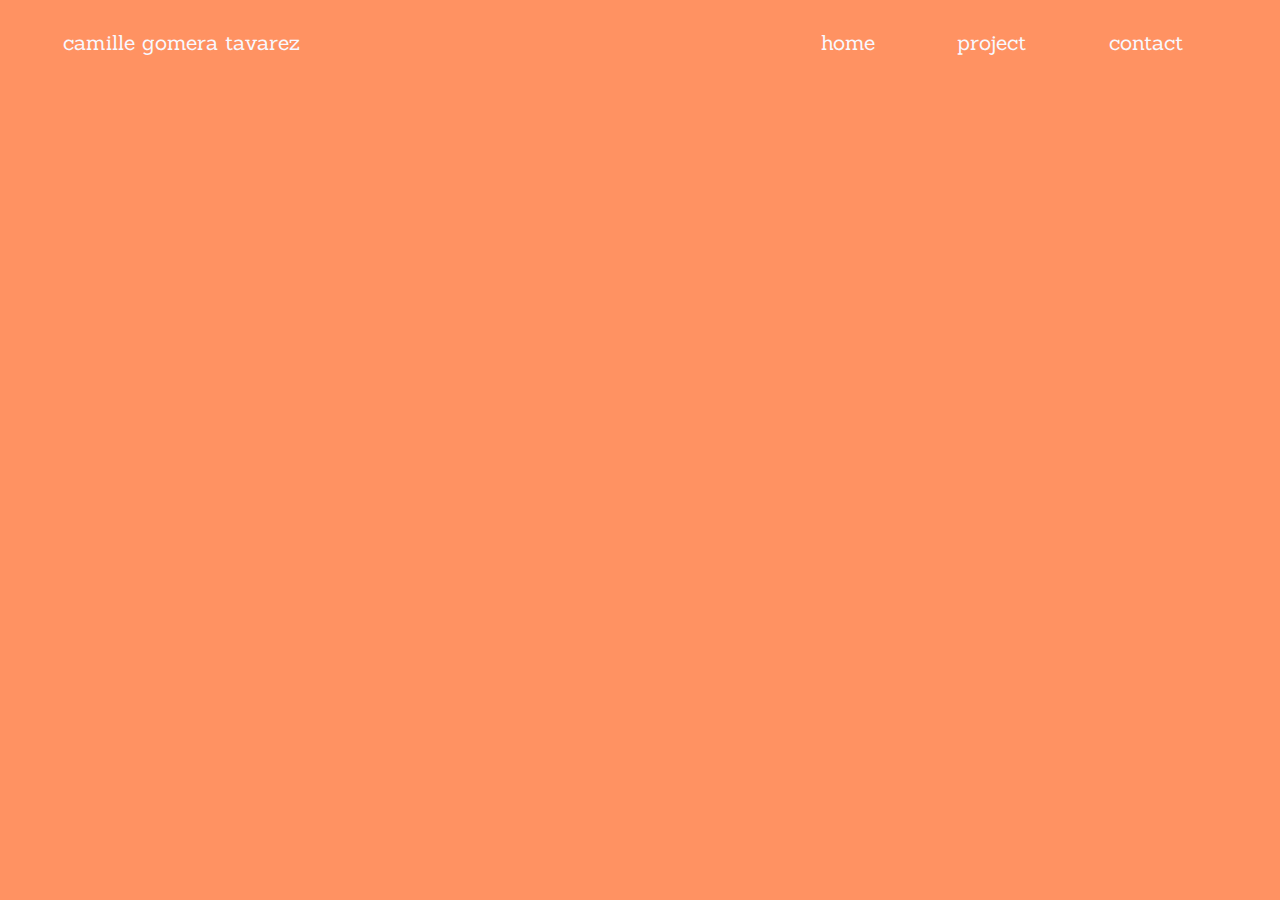
==== index.html @ aeec89e2 "added pages" ====
<!DOCTYPE html>
<html>
    
    <head>
        <meta charset="utf-8">
        <title>camille gomera-tavarez</title>
        <link rel="stylesheet" href="style.css">
        <link href="https://fonts.googleapis.com/css?family=Sanchez:400,400i" rel="stylesheet">
    </head>
    
    <body>
    	<div class="grid container">
   			
    			<div class="row col-5 col-offset-half title">
    				camille gomera tavarez
    			</div>
    			<div class="row col-4 col-offset-2 title">
    				<div class="col-1 home">
    					home 
    				</div>
    				<div class="col-3 project">
    					project
    				</div>
    				<div class="col-3 contact">
    					contact
    				</div>
    			</div>
    			
    	</div>
		</body>
		
</html>
---- style.css ----
/*/////////////STYLESHEET//////////////*/


html {
  box-sizing: border-box;
	background-color: #FF9262;
	color: ghostwhite;
	margin: 0 auto;
}
*, :before, :after {
  box-sizing: inherit; 
}

/*------------ Title/Header -----------*/
.title {
	margin-top: 1em; 
	font-family: 'Sanchez', serif;
	font-size: 130%;
}

.home {
	margin-left: 5%;
}
.project {
	margin-left: 24%;
}
.contact {
	margin-left: 11%;
}




/*---------------- Index --------------*/






/*---------------- Contact --------------*/




/*<<<-----------GRID TEMPLATE------------>>>-*/

/*-- container for all the columns --*/
.grid-container{
  width: 100%; 
  margin: auto;
	position: relative; /* this is needed for any children to use position absolute */
}
/****** Template *******/
*, :before, :after {
  box-sizing: inherit; 
}

/*-- container for all the columns --*/
.grid-container{
  width: auto; 
	position: relative; /* this is needed for any children to use position absolute */
}

/*-- our cleafix hack -- */ 
.row:before, 
.row:after {
  content:"";
  display: table ;
  clear:both;
}

[class*='col-'] {
  float: left; 
  min-height: 1px; 
  width: 8.33%; 
    
}

/*-- columns with different widths --*/
.col-1{ width: 8.333333%; }
.col-2{ width: 16.666666%; }
.col-3{ width: 25%;    }
.col-4{ width: 33.333333%; }
.col-5{ width: 41.666667%; }
.col-6{ width: 50%; }
.col-7{ width: 58.333333%; }
.col-8{ width: 66.666666%; }
.col-9{ width: 75%; }
.col-10{ width: 83.333333%; }
.col-11{ width: 91.666667%; }
.col-12{ width: 100%;   }

/*-- use thse to offset columns --*/
.col-offset-half { margin-left: 4.333333%; }
.col-offset-1 { margin-left: 8.333333%; }
.col-offset-2 { margin-left: 16.666666%; }
.col-offset-3 { margin-left: 25%; }
.col-offset-4 { margin-left: 33.333333%; }
.col-offset-5 { margin-left: 41.666667%; }
.col-offset-6 { margin-left: 50%; }
.col-offset-7 { margin-left: 58.333333%; }
.col-offset-8 { margin-left: 66.666666%; }
.col-offset-9 { margin-left: 75%; }
.col-offset-10 { margin-left: 83.333333%; }
.col-offset-11 { margin-left: 91.666667%; }
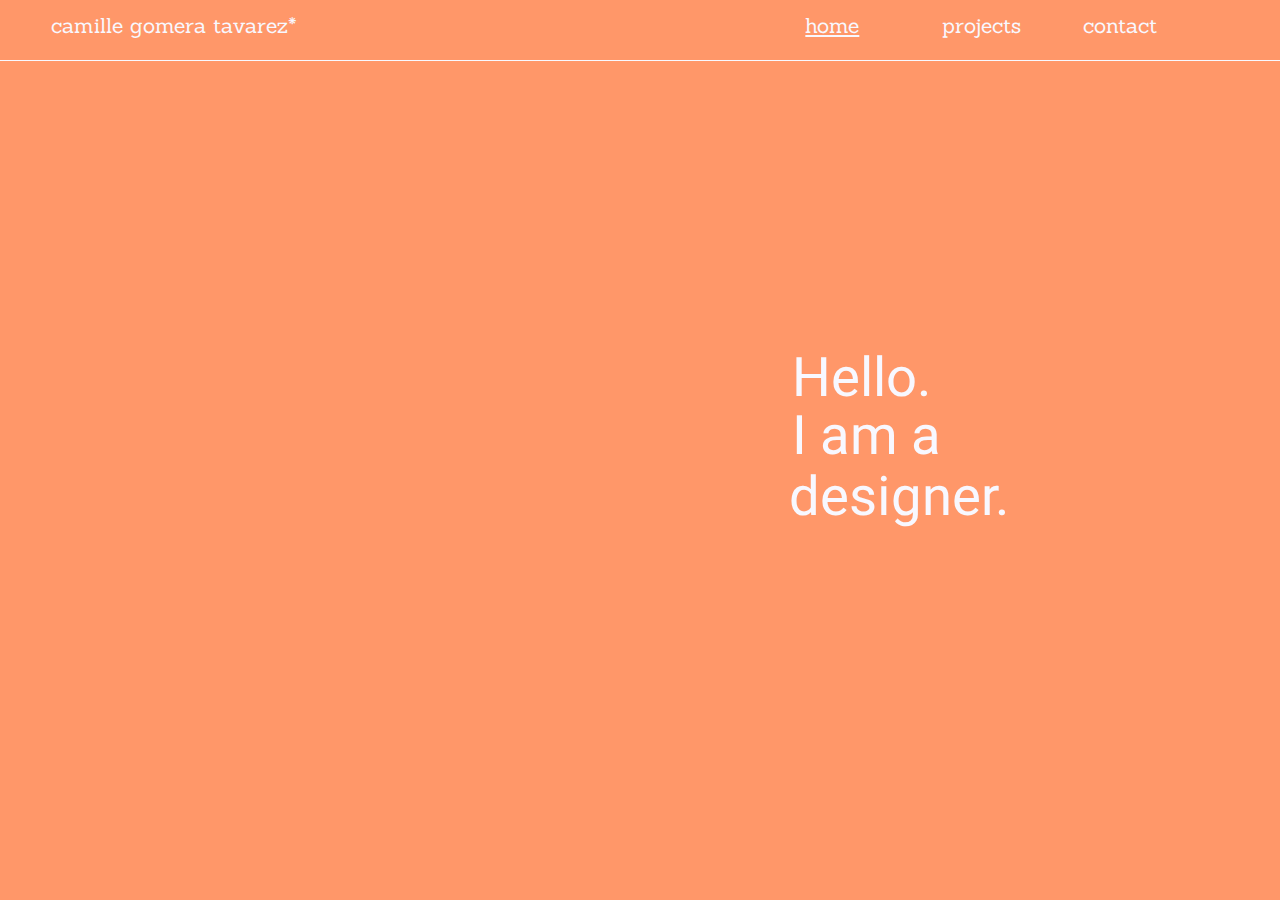
==== commit b7ce4e9e: "update pages" ====
--- a/index.html
+++ b/index.html
@@ -6,26 +6,45 @@
         <title>camille gomera-tavarez</title>
         <link rel="stylesheet" href="style.css">
         <link href="https://fonts.googleapis.com/css?family=Sanchez:400,400i" rel="stylesheet">
+        <link href="https://fonts.googleapis.com/css?family=Heebo:300,500,800" rel="stylesheet">
     </head>
     
     <body>
     	<div class="grid container">
-   			
-    			<div class="row col-5 col-offset-half title">
-    				camille gomera tavarez
-    			</div>
-    			<div class="row col-4 col-offset-2 title">
-    				<div class="col-1 home">
-    					home 
-    				</div>
-    				<div class="col-3 project">
-    					project
-    				</div>
-    				<div class="col-3 contact">
-    					contact
-    				</div>
-    			</div>
+   				
+   				<div class="title">
+						<div class="row col-5 col-offset-half ">
+							camille gomera tavarez*
+						</div>
+						<div class="col-4 col-offset-2 ">
+							<div class="col-2 home navcurrent">
+								<a href="index.html">home</a> 
+							</div>
+							<div class="col-2 project">
+								<a href="projects.html">projects</a>
+							</div>
+							<div class="col-2 contact">
+								<a href="contact.html">contact</a>
+							</div>
+						</div>
+					</div>
     			
+    			<div class="row col-7 book">
+						
+   				</div>
+    			
+    			
+    			<div class="row col-4 helloiam">
+						<p>Hello.</p>
+						<p>I am a</p>
+					</div>
+					
+					<div class="switch">
+							<p class="designertxt">designer.
+							<br>writer.
+							<br>maker.
+							<br>creative.</p>
+					</div>
     	</div>
 		</body>
 		
--- a/style.css
+++ b/style.css
@@ -3,7 +3,7 @@
 
 html {
   box-sizing: border-box;
-	background-color: #FF9262;
+	background-color: #FF9769;
 	color: ghostwhite;
 	margin: 0 auto;
 }
@@ -11,27 +11,143 @@
   box-sizing: inherit; 
 }
 
+a:link {
+	color: ghostwhite;
+	text-decoration: none;
+}
+a:visited {
+	color: ghostwhite;
+}
+a:hover {
+	color: ghostwhite;
+}
+
 /*------------ Title/Header -----------*/
 .title {
-	margin-top: 1em; 
+	position: fixed;
+	background-color: #FF9769;
+	z-index: 1;
+	width: 101%;
 	font-family: 'Sanchez', serif;
 	font-size: 130%;
+	margin-left: -1%;
+	margin-top: -.8em;
+	padding-top: 1em;
+	padding-bottom: 1em;
+	border-bottom: .03px solid ghostwhite;
+}
+.title2 {
+	background-color: white;
+	border-bottom: .03px solid lightgray;
+}
+.title3 {
+	background-color: #ACD6D6;
 }
 
 .home {
-	margin-left: 5%;
-}
+	margin-left: 0%;
+}
+a.home:visited {
+	color:deepskyblue;
+	text-decoration: underline;
+}
+
 .project {
-	margin-left: 24%;
+	margin-left: 15%;
 }
 .contact {
-	margin-left: 11%;
+	margin-left: 16%;
 }
 
 
 
 
 /*---------------- Index --------------*/
+.navcurrent {
+	text-decoration: underline;
+}
+.book {
+	position: absolute;
+	height: 45em;
+	width: 35em;
+	margin-top: 4.5%;
+	margin-left: -1%;
+	background-image:url(images/plant.jpg);
+	background-repeat: no-repeat;
+	background-size: cover;
+}
+.helloiam {
+	font-size: 340%;
+	font-family: 'Heebo', sans-serif;
+	font-style: bold;
+	line-height: 5% ;
+	margin: 25% 0% 0% 62%;
+	background-color: none;
+	border: none;
+}
+
+
+/*label animation*/
+.switch {
+	font-size: 340%;
+	font-family: 'Heebo', sans-serif;
+	font-style: bold;
+	line-height: 1 ;
+	position: absolute;
+	margin-top: 36.3%;
+	margin-left: 61%;
+	height: 1em;
+	width: 5em;
+	overflow: hidden;
+	border: solid .02em none
+}
+.designertxt {
+	margin-top: -.54%;
+	animation-name: switch;
+	animation-duration: 12s;
+	animation-iteration-count: infinite;
+	animation-timing-function: ease-in-out;
+}
+
+@keyframes switch {
+	0%   {margin-top:-.54%;}
+  25%  {margin-top:-20.9%;}
+  50%  {margin-top:-37.8%;}
+  75%  {margin-top:-60.9%;}
+	100% {margin-top:-.54%;}
+}
+
+
+
+
+
+
+/*---------------- Projects --------------*/
+.gallery {
+	position: relative;
+	height: 18em;
+	margin-left: 4.5em;
+	margin-top: 10em;
+}
+.project1 {
+	background-image:url(images/books.jpg);
+	background-repeat: no-repeat;
+	background-size:cover;
+	background-position: top;
+}
+.project2 {
+	background-image:url(images/portrait.jpg);
+	background-repeat: no-repeat;
+	background-size:cover;
+	background-position: center;
+}
+.project3 {
+	background-image:url(images/typeface.jpg);
+	background-repeat: no-repeat;
+	background-size:cover;
+	background-position: center;
+}
+
 
 
 
@@ -39,9 +155,28 @@
 
 
 /*---------------- Contact --------------*/
-
-
-
+.headshot {
+	margin-top: 15em;
+	height: 18em;
+	background-image:url(images/headshot.jpg);
+	background-repeat: no-repeat;
+	background-size:cover;
+	background-position: center;
+	position: relative;
+	z-index: -1;
+}
+.rotate {
+	transform: rotate(270deg);
+}
+.contact_info {
+	margin-top: 9em;
+	margin-left: -2em;
+	font-size: 200%;
+	font-family: 'Heebo', sans-serif;
+	font-style: bold;
+	line-height: 130% ;
+	z-index: 1;
+}
 
 /*<<<-----------GRID TEMPLATE------------>>>-*/
 
